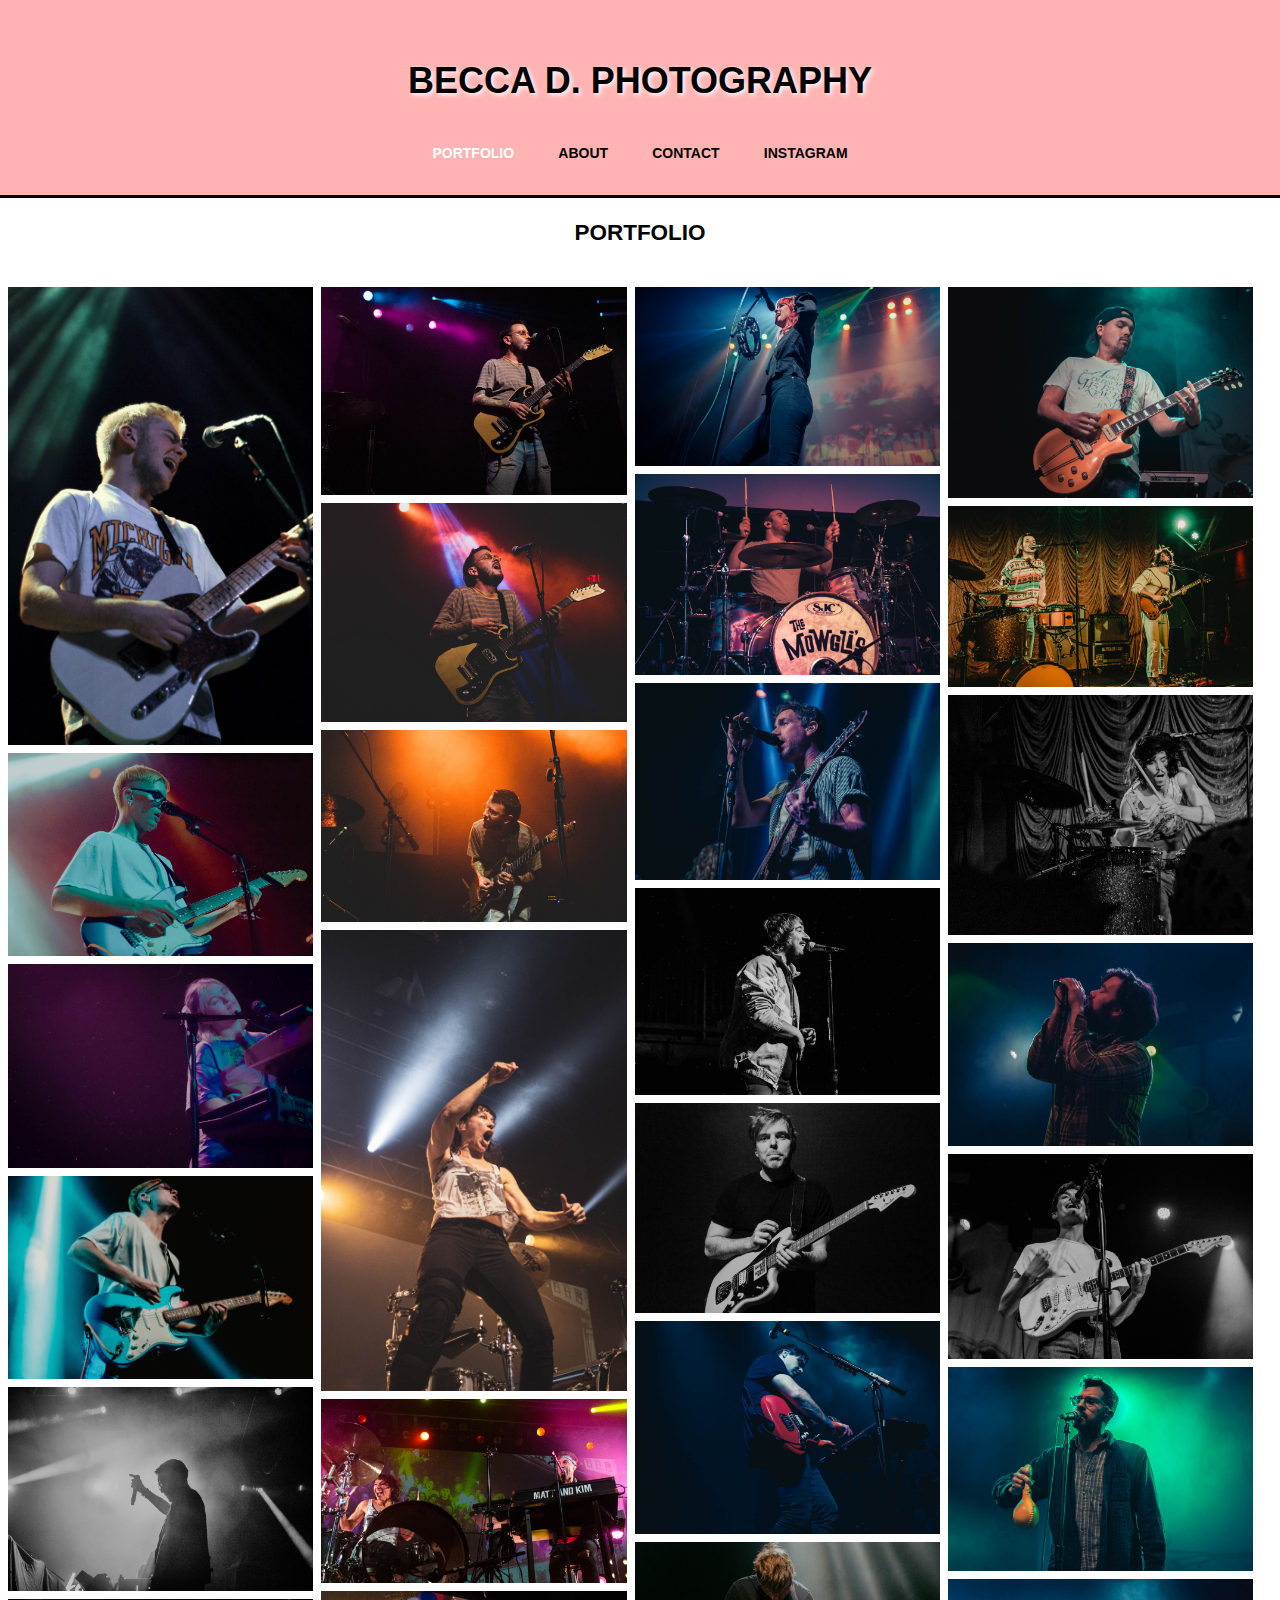
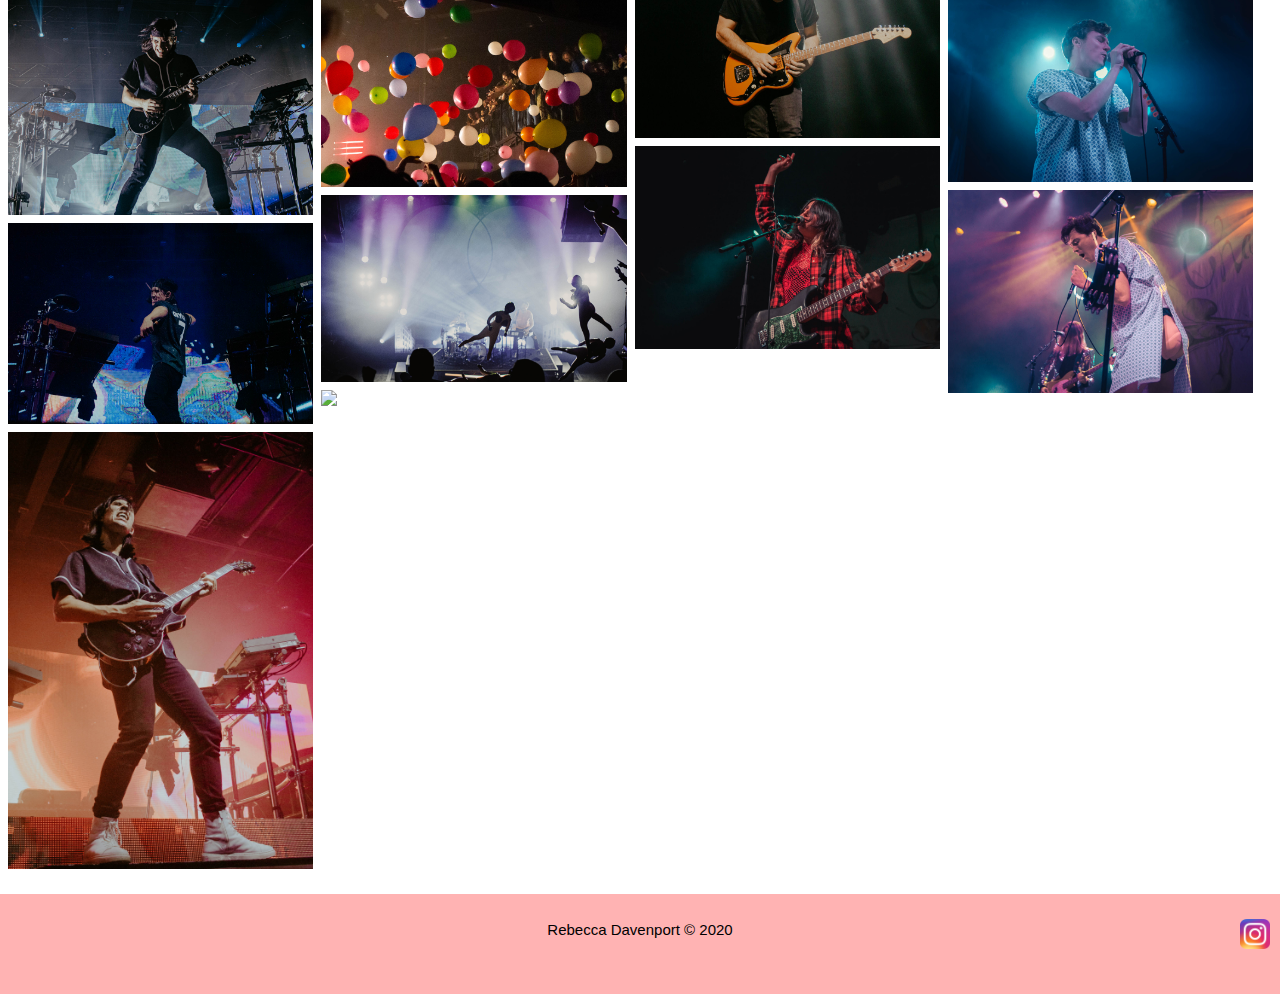
==== index.html @ 64ce3aef "Add files via upload" ====
<!DOCTYPE html>

<!-- 
My Photography Portfolio Website
Rebecca Davenport 
-->

<html lang="en">

<head>
	<meta charset="utf-8">
	<meta name="viewport" content="width=device-width, initial-scale=1">
	<title>Becca D. Photography </title>
	<link rel="stylesheet" type="text/css" href="css/styles.css">
</head>

<body>
	<header>
			<h1>Becca D. Photography</h1>

			<nav>
				<ul>
					<li class="current"><a href="index.html">Portfolio</a></li> 
					<li><a href="about.html">About</a></li>
					<li><a href="contact.html">Contact</a></li>
					<li><a href="https://www.instagram.com/beccadphotography/" target="_blank">Instagram</a></li>
				</ul>
			</nav>

	</header>

	<main id="portfolio">

		<h2>Portfolio</h2>


<div class="row">
  <div class="column">
    <img src="images/IMG_3716.jpg">
    <img src="images/IMG_3840.jpg">
    <img src="images/IMG_3857scratch brighter.jpg">
    <img src="images/IMG_3877 (1).jpg">
    <img src="images/IMG_4228.jpg">
    <img src="images/IMG_4394-1-3.jpg">
    <img src="images/IMG_4410.jpg">
    <img src="images/IMG_4562.jpg">
  </div>
  <div class="column">
    <img src="images/IMG_4826.jpg">
    <img src="images/IMG_4860.jpg">
    <img src="images/IMG_4872.jpg">
    <img src="images/IMG_5035.jpg">
    <img src="images/IMG_5086.jpg">
    <img src="images/IMG_5337.jpg">
    <img src="images/IMG_5435.jpg">
    <img src="images/IMG_5680.png">
  </div>
  <div class="column">
    <img src="images/IMG_5701.jpg">
    <img src="images/IMG_5751.jpg">
    <img src="images/IMG_5788.jpg">
    <img src="images/IMG_5826.png">
    <img src="images/IMG_6044.jpg">
    <img src="images/IMG_6192.jpg">
    <img src="images/IMG_6237.jpg">
    <img src="images/IMG_6397.jpg">
  </div>
  <div class="column">
    <img src="images/IMG_6409.jpg">
    <img src="images/IMG_6461.jpg">
    <img src="images/IMG_6529.jpg">
    <img src="images/IMG_6541.jpg">
    <img src="images/IMG_6847.jpg">
    <img src="images/IMG_7208.jpg">
    <img src="images/IMG_7312.jpg">
    <img src="images/IMG_7491.jpg">
  </div>
</div>


	</main>


	<footer id="main-footer">

		<div class="footer_icons"><a href="https://www.instagram.com/beccadphotography" target="_blank"><img alt="Instagram link" src="images/instagram.png"></a></div>
   
  		 <div class="footer_text">Rebecca Davenport &copy; 2020</div>

	</footer>
</body>
</html>
---- css/styles.css ----
/* Photography Portfolio Style Sheet */

html {
	margin:0;
	padding:0;
	position:relative; 
  	min-height: 100%;
}


body {
	font-family: Helvetica, sans-serif;
	font-size: 15px;
	line-height: 1.5;
	padding:0;
	margin:0;
	margin-bottom:100px;
}

/* Global */
main {
	width:70%;
	margin:0 auto;

}


ul{ 
	list-style-type:none;
	margin:0;
	padding: 0;
}


/* Header Styles*/
header{
	padding-top: 30px;
	padding-bottom: 30px;
	min-height: 70px;
	border-bottom:black 3px solid;
	text-align: center;
	background: #ffb3b3;
}

header h1 {
	text-shadow: 2px 2px 5px white;
	font-weight:bold;
	font-size: 36px;
	text-transform: uppercase;
	text-align: center;
	padding-bottom:10px;
}

/*header links*/


header li{ /*nav bar list items*/
	display:inline;
	padding:0 20px 0 20px;
	text-align: center;
	font-weight: bold;
	text-transform: uppercase;
	font-size:14px;
}

header a{ /* nav bar links*/
	color:black;
	text-decoration: none;
}

header .current a{ /*currently selected link is colored*/
	color:white;
	
}

header a:hover{ /*nav bar links appear yellow when hovered over */
	color:white;
}


/*main section styling*/

main h2{
	text-align: center;
	padding-bottom: 10px;
	font-family: Arial, Helvetica, sans-serif;
	color:black;
	text-transform: uppercase;
}


/*about me image*/

.self{
	display: block;
 	margin-left: 25px;
 	margin-right:100px;
  	width: 40%;
  	float:right;
}

.about{
	padding-top:30px;
	margin-left:150px;
}

/* styling contact form buttons */


input[type=submit], input[type=reset]{
	background-color: #35424a;
	border:none;
	color:#ffffff;
	padding:16px 32px;
	text-decoration: none;
	margin-top:15px;
	margin-right:5px;
	cursor:pointer;
}




/*Footer*/

#main-footer {
	position: absolute;
    bottom: 0;
    left: 0;
    right: 0;
    height:100px;

	color:black;
	background-color:#ffb3b3;
	
}

.footer_text{
	padding-top:25px;
	text-align: center; 
	}


.footer_icons img{
  position: absolute;
  right: 0px;
  width: 30px;
  padding-top: 25px;
  padding-right:10px;
}

#portfolio{
	width:100%;
	padding-bottom: 25px;
	
}

/*Responsive Grid Layout for Portfolio page */

.row {
  display: flex;
  flex-wrap: wrap;
  padding: 0 4px;
}

/* Create four equal columns that sits next to each other */
.column {
  flex: 24%;
  max-width: 24%;
  padding: 0 4px;
}

.column img {
  margin-top: 8px;
  vertical-align: middle;
  width: 100%;
}

/* Responsive layout - makes a two column-layout instead of four columns */
@media screen and (max-width: 800px) {
  .column {
    flex: 48%;
    max-width: 48%;
  }
  
  .self{
  	width:80%;
  	float:none;
  }
  .about{
	padding-top:30px;
	padding-bottom:20px;
	margin:auto;
}
}

/* Responsive layout - makes the two columns stack on top of each other instead of next to each other */
@media screen and (max-width: 600px) {
  .column {
    flex: 98%;
    max-width: 98%;
  }

  header li{ /*nav bar list items*/
	display:block;
}
header{
	padding-top: 10px;
	padding-bottom: 10px;
}

header h1 {
	padding-bottom:0px;
	font-size: 24px;
}

}
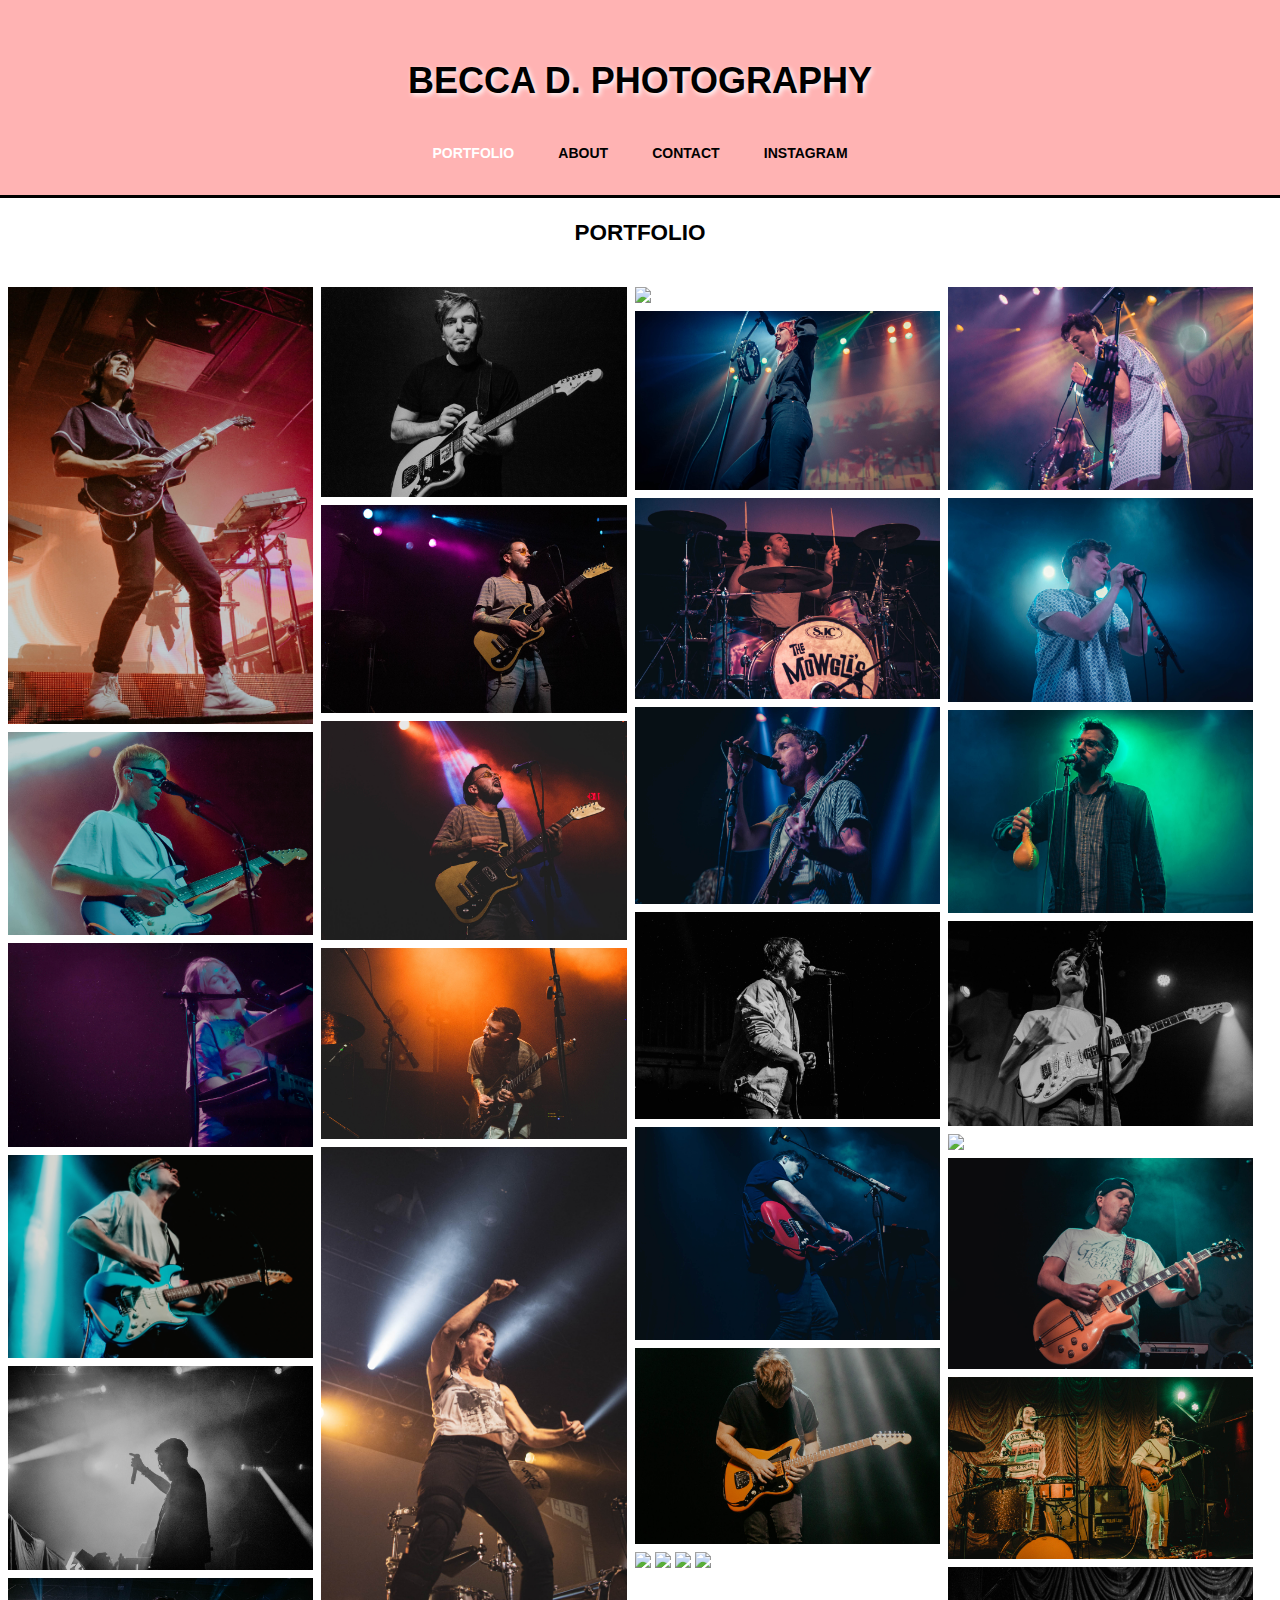
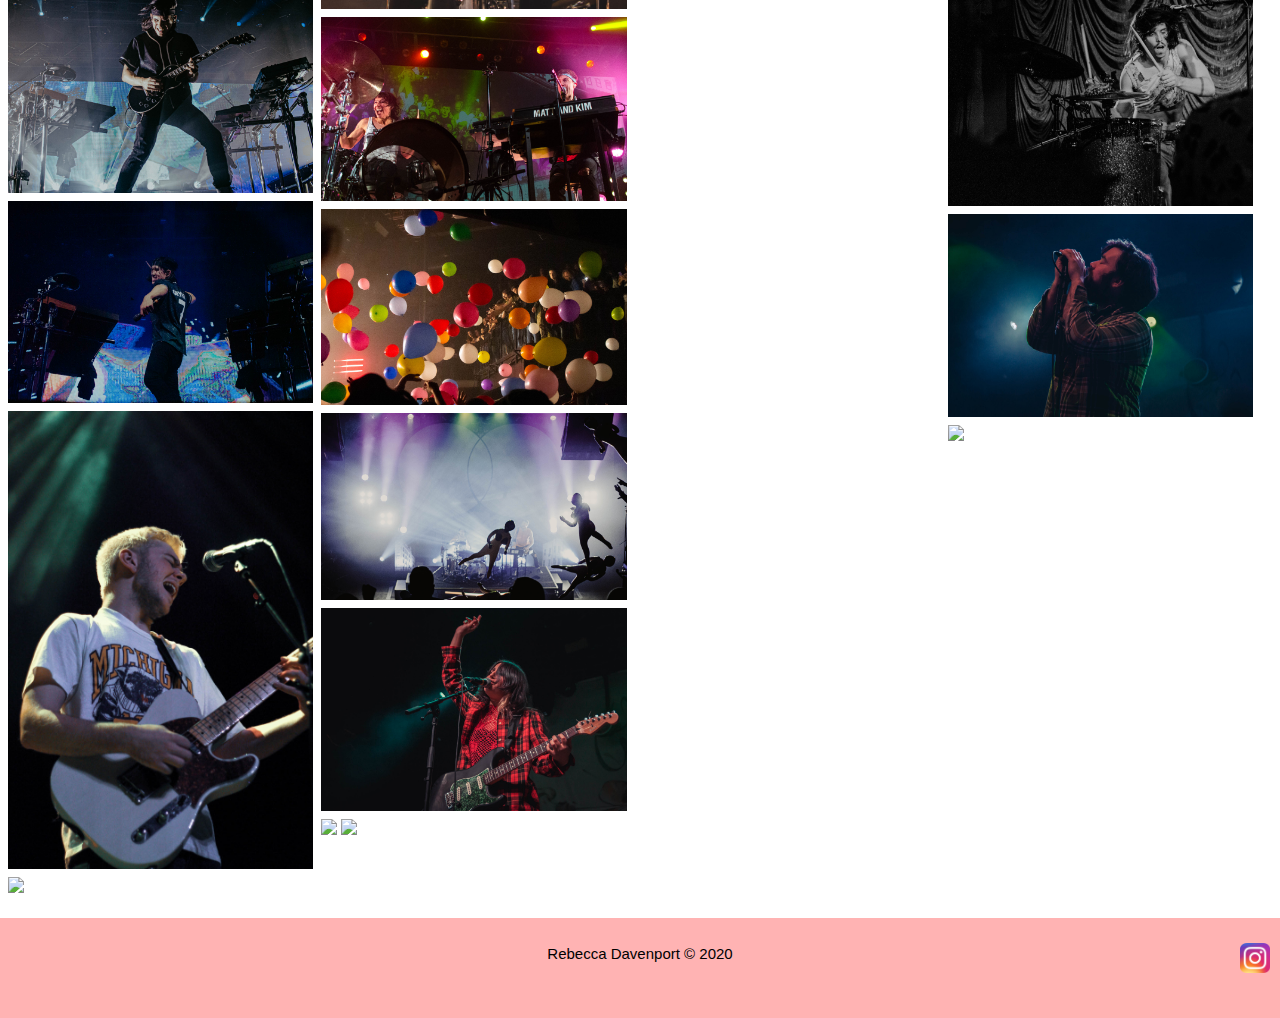
==== commit cc78a72e: "Add files via upload" ====
--- a/index.html
+++ b/index.html
@@ -36,16 +36,19 @@
 
 <div class="row">
   <div class="column">
-    <img src="images/IMG_3716.jpg">
+    <img src="images/IMG_4562.jpg">
     <img src="images/IMG_3840.jpg">
     <img src="images/IMG_3857scratch brighter.jpg">
     <img src="images/IMG_3877 (1).jpg">
     <img src="images/IMG_4228.jpg">
     <img src="images/IMG_4394-1-3.jpg">
     <img src="images/IMG_4410.jpg">
-    <img src="images/IMG_4562.jpg">
+    <img src="images/IMG_3716.jpg">
+    <img src="images/frontbottomswheelchair.jpeg">
+    
   </div>
   <div class="column">
+    <img src="images/IMG_6044.jpg">
     <img src="images/IMG_4826.jpg">
     <img src="images/IMG_4860.jpg">
     <img src="images/IMG_4872.jpg">
@@ -53,27 +56,37 @@
     <img src="images/IMG_5086.jpg">
     <img src="images/IMG_5337.jpg">
     <img src="images/IMG_5435.jpg">
-    <img src="images/IMG_5680.png">
+    <img src="images/IMG_6397.jpg">
+    <img src="images/matt1.jpeg">
+    <img src="images/whitetdrummer.jpg">
+    
   </div>
   <div class="column">
+    <img src="images/IMG_5680.png">
     <img src="images/IMG_5701.jpg">
     <img src="images/IMG_5751.jpg">
     <img src="images/IMG_5788.jpg">
     <img src="images/IMG_5826.png">
-    <img src="images/IMG_6044.jpg">
     <img src="images/IMG_6192.jpg">
     <img src="images/IMG_6237.jpg">
-    <img src="images/IMG_6397.jpg">
+    <img src="images/kim1.jpeg">
+    <img src="images/newpol2.jpg">
+    <img src="images/mowgliguitar.jpg">
+    <img src="images/newpoliticsedit.png">
   </div>
   <div class="column">
+    <img src="images/IMG_7491.jpg">
+    <img src="images/IMG_7312.jpg">
+    <img src="images/IMG_7208.jpg">
+    <img src="images/IMG_6847.jpg">
+    <img src="images/newpol1.jpg">
     <img src="images/IMG_6409.jpg">
     <img src="images/IMG_6461.jpg">
     <img src="images/IMG_6529.jpg">
     <img src="images/IMG_6541.jpg">
-    <img src="images/IMG_6847.jpg">
-    <img src="images/IMG_7208.jpg">
-    <img src="images/IMG_7312.jpg">
-    <img src="images/IMG_7491.jpg">
+    <img src="images/gryffin1.jpeg">
+
+   
   </div>
 </div>
 
